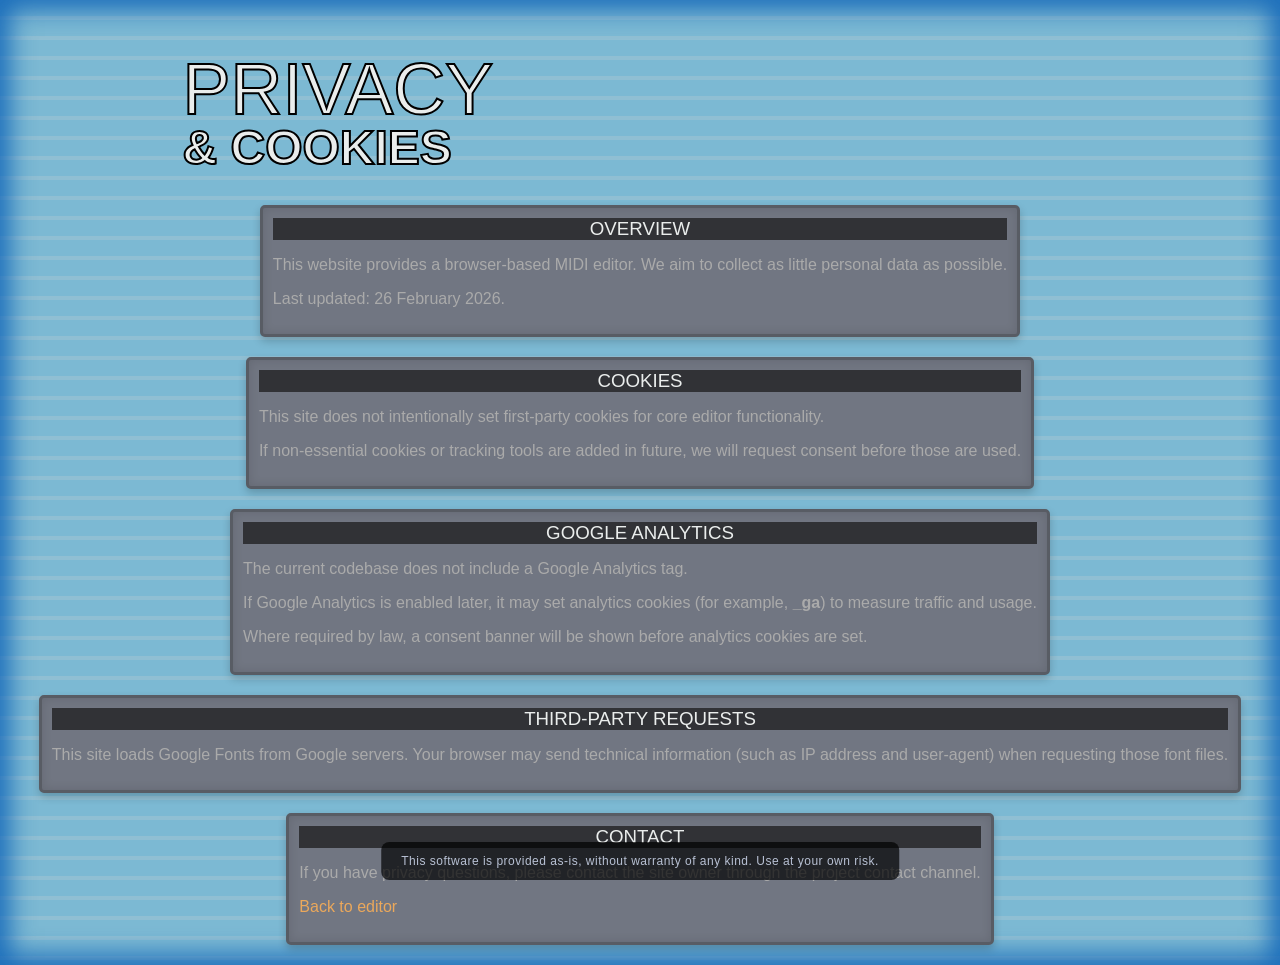
==== privacy.html @ c336a5e3 "feature: priv settings page" ====
<!DOCTYPE html>
<html lang="en">
<head>
    <meta charset="UTF-8">
    <meta name="viewport" content="width=device-width, initial-scale=1.0">
    <title>Privacy & Cookies | Behringer JT-4000M MIDI Editor</title>
    <meta name="description" content="Privacy and cookies information for the Behringer JT-4000M MIDI Editor website.">
    <link rel="stylesheet" href="styles.css">
</head>
<body>
    <div id="main-header">
        <div id="header-block">
            <h1>PRIVACY</h1>
            <h2>&amp; COOKIES</h2>
        </div>
        <div id="header-spacer"></div>
    </div>

    <div id="controls">
        <div class="control-box">
            <h3>OVERVIEW</h3>
            <p>This website provides a browser-based MIDI editor. We aim to collect as little personal data as possible.</p>
            <p>Last updated: 26 February 2026.</p>
        </div>

        <div class="control-box">
            <h3>COOKIES</h3>
            <p>This site does not intentionally set first-party cookies for core editor functionality.</p>
            <p>If non-essential cookies or tracking tools are added in future, we will request consent before those are used.</p>
        </div>

        <div class="control-box">
            <h3>GOOGLE ANALYTICS</h3>
            <p>The current codebase does not include a Google Analytics tag.</p>
            <p>If Google Analytics is enabled later, it may set analytics cookies (for example, <strong>_ga</strong>) to measure traffic and usage.</p>
            <p>Where required by law, a consent banner will be shown before analytics cookies are set.</p>
        </div>

        <div class="control-box">
            <h3>THIRD-PARTY REQUESTS</h3>
            <p>This site loads Google Fonts from Google servers. Your browser may send technical information (such as IP address and user-agent) when requesting those font files.</p>
        </div>

        <div class="control-box">
            <h3>CONTACT</h3>
            <p>If you have privacy questions, please contact the site owner through the project contact channel.</p>
            <p><a class="linkText" href="index.html">Back to editor</a></p>
        </div>
    </div>

    <div id="footer-disclaimer">
        <p>This software is provided as-is, without warranty of any kind. Use at your own risk.</p>
    </div>
</body>
</html>
---- styles.css ----
html {
  height: 100%;
}

body {
    background: repeating-linear-gradient(
        to bottom,
        #7cb9d3 0 16px,
        #90bfd3 16px 32px
    );

    background-size: 100% 20px;
  box-shadow: inset 0 0 25px 10px rgba(10, 96, 182, 0.848);
  min-height: 100vh;
  margin: 0;
  font-family: Helvetica, sans-serif;
  display: flex;
  flex-direction: column;
  align-items: center;
}


/* Striped background now applied to `body` using repeating-linear-gradient above. */

h1 {
  color: #EAEDEC;
  font-family: 'Tourney', sans-serif;
  font-size: 72px;
  margin-bottom: -10px;
  font-weight: 400;
   -webkit-text-stroke: 2px black; /* width and color */
}

h2 {
  color: #EAEDEC;
  font-family: 'libre-franklin', sans-serif;
  font-size: 48px;
  margin-top: 0;
  margin-bottom: 0;
   -webkit-text-stroke: 2px black; /* width and color */
}

h3 {
  color: #EAEDEC;
  text-align: center;
  font-family: 'libre-franklin', sans-serif;
  font-weight: 400;
}

label {
  color: #EAEDEC;
  font-size: 10px;
}

p {
  color: #aaa;
}

/* ************** Start of Footer Styling ******* */
#footer-disclaimer {
  background-color: rgba(0, 0, 0, 0.7);
  padding: 12px 20px;
  border-radius: 8px;
  max-width: 90%;
  text-align: center;
  left: 50%;
  transform: translateX(-50%);
}

#footer-disclaimer p {
  margin: 0;
  font-size: 12px;
  letter-spacing: 0.5px;
  font-family: 'Orbitron', sans-serif;
  color: #b7c0d3;
}

#footer-disclaimer a {
    color: #EBA85B;
    text-decoration: none;
}

#controls a {
    color: #EBA85B;
    text-decoration: none;
}

#controls a:hover {
    text-decoration: underline;
}

@media (max-width: 1200px) {
  #footer-disclaimer {
    position: relative;
    margin: 10px auto 0;
    margin-bottom: 5px;
    transform: none;
    left: auto;
  }
}

@media (min-width: 1201px) {
  #footer-disclaimer {
    position: fixed;
    bottom: 20px;
    z-index: 999;
  }
}

.side-nav a.linkText {
    font-family: Helvetica, sans-serif;
    color: #aaa;
    font-size: 16px;
    /* font-weight: ; */
}
/* ************** Endof Footer Styling ******* */

.guideNote {
  color: #b7c0d3 !important;
}

.nav-note {
    padding: 10px;
    font-family: 'Orbitron', sans-serif;
    font-size: 14px;
    color: #aaa;
    line-height: 1.5;
    justify-content: space-between;
    /* border-top: 1px solid #333; */
    /* margin-top: 20px; */
}

/* ********** HAMBURGER STYLING ******* */
/* Hamburger Button */
.hamburger-menu {
    position: fixed;
    top: 20px;
    right: 15px;
    cursor: pointer;
    z-index: 1001; /* Above everything, except for the slide nav*/
    display: flex;
    flex-direction: column;
    gap: 5px;
}

.bar {
    width: 30px;
    height: 4px;
    background-color: #313236;
    border-radius: 2px;
    transition: background-color 0.3s ease;
}

.hamburger-menu:hover .bar {
    background-color: #4e5262;
    cursor: pointer;
}

/* Slide-out Panel */
.side-nav {
    height: 100%;
    width: 0; /* Hidden by default */
    position: fixed;
    z-index: 1002;
    top: 0;
    right: 0;
    background-color: #262B30;
    overflow-x: hidden;
    transition: 0.2s; /* Smooth slide effect */
    padding-top: 60px;
    box-shadow: -5px 0 15px rgba(0,0,0,0.5);
    color: white;
}

.side-nav a {
    padding: 15px 10px 15px 15px; /* top right bottom left */
    text-decoration: none;
    font-size: 18px;
    color: #aaa;
    display: block;
    font-family: 'Orbitron', sans-serif;
    transition: 0.3s;
    text-align: left;
}

.side-nav a:hover {
    color: #7cb9d3;
}

.side-nav .close-btn {
    position: absolute;
    top: 0px;
    right: 20px;
    font-size: 36px;
}

.side-nav hr {
    border: 0;
    border-top: 1px solid #333;
    margin: 20px;
}

.HambText {
    text-align: center;
    margin-bottom: 10px;
}

/* ********** END OF HAMBURGER STYLING ******* */


/* ********** Start OF ACCORDION STYLING ********** */
.accordion-header {

    background-color: transparent;
    color: #aaa;
    cursor: pointer;
    padding: 15px 25px;
    width: 100%;
    text-align: left;
    border: none;
    outline: none;
    transition: 0.4s;
    font-family: 'Orbitron', sans-serif;
    font-size: 18px;
    border-bottom: 1px solid #333;
}

.accordion-header:hover, .active {
    color: #7cb9d3; /* Highlight color */
}

/* plus/minus icon */
.accordion-header:after {
    content: '\002B'; /* Plus sign */
    float: right;
    margin-left: 5px;
}

.active:after {
    content: "\2212"; /* Minus sign */
}

.accordion-content {
    padding: 0 10px;
    background-color: #222;
    max-height: 0;
    overflow: hidden;
    transition: max-height 0.3s ease-out; /* Smooth slide */
}

.accordion-content p {
    font-size: 14px;
    color: #eee;
    line-height: 1.6;
}

/* ********** END OF ACCORDION STYLING ********** */





#main-header {
    display: flex;
    justify-content: space-around;
    align-items: center; 
    max-width: 1280px;
    width: 100%;
    margin-bottom: 10px;
    padding: 0 10px;
    box-sizing: border-box;
}

#header-block {  /* The main title */
    text-align: left;
    margin-left: 10px;
}

#header-block, #header-spacer {
    width: 300px;
    flex-shrink: 0;
}

/* the black text on the top line */
.outerLabel {
    color: #202020;
}

#controls {
    display: flex;
    flex-wrap: wrap;
    justify-content: center;
    max-width: 1280px;
    padding: 10px;
}

.control-box {
    background-color: #717682;
    border: 3px solid #585c64;
    padding: 10px;
    border-radius: 5px;
    box-shadow: 0 4px 8px rgba(0, 0, 0, 0.2), inset 0 0 10px 1px rgba(0, 0, 0, 0.1);
    min-width: 200px;
    margin: 10px;
}

.control-box h3 {
    margin-top: 0;
    margin-bottom: 12px;
    background-color: #313236;
}

.parameter-row {
    display: flex;
    justify-content: space-between;
    align-items: center;
    margin-bottom: 8px;
}

/* SLIDER STYLING */
input[type="range"] {
    width: 90px; 
    /* writing-mode: vertical-lr; */
    accent-color: #3c496b; 
}

/* --- Tooltip Styling --- */
.tooltip {
    position: relative;
    display: inline-block;
    cursor: help;
}

.tooltip .tooltiptext {
    visibility: hidden;
    width:max-content;
    background-color: #201c13;
    color: #fff;
    text-align: left;
    border-radius: 6px;
    padding: 5px 5px;
    position: absolute;
    z-index: 10;
    bottom: 100%;
    right: 100%;
    margin-left: 10px;
    opacity: 0;
    transition: opacity 0.3s;
}


.tooltip .tooltiptext::after {
    content: "";
    position: absolute;
    bottom: 0%;
    left: -10%;
    border-width: 5px;
    border-style: solid;
    border-color: transparent transparent transparent #201c1300;
}

.tooltip:hover .tooltiptext {
    visibility: visible;
    opacity: 1;
}

/* --- End of Tooltip Styling --- */

/* Styling for the MIDI output selection box */
#midi-output-select {
    width: 250px;
    background-color: #262B30;
    color: #51E7FF;
    font-family: 'VT323', monospace;
    font-size: 1.2em;
    border: 5px solid #313236;
    box-shadow: 0 4px 8px rgba(0, 0, 0, 0.2), inset 0 0 10px 1px rgba(0, 0, 0, 0.1);
    padding: 5px;
    border-radius: 5px;
}

/* Centering the MIDI device selection */
#midi-status {
    display: flex;
    flex-direction: column; /* Stack the label and select box vertically */
    align-items: center; /* Center the stacked items horizontally */
    margin-top: 20px;
}

/* Add space below the label within the MIDI status block */
#midi-status label {
    margin-bottom: 8px;
}

#patch-controls {
    display: flex;
    gap: 15px;
    margin-right: 10px;
    flex-shrink: 0;
}

input[type="checkbox"] {
    accent-color: #3C496B; /* Replace with your preferred hex color */
    width: 16px;
    height: 16px;
    cursor: pointer;
}

.envelope-diagram {
    display: block;      /* Required for margin: auto to work */
    margin-left: auto;
    margin-right: auto;
    width: 70%;        /* Makes the image span the width of the control box */
    height: auto;       /* Maintains aspect ratio */
    margin-bottom: 15px; /* Space between image and the "VCA EG" text */
    border-radius: 4px; /* Optional: matches your box styling */
    opacity: 0.9;       /* Optional: softens the image to match the UI */
}

.wavs-diagram {
    display: block;      /* Required for margin: auto to work */
    margin-left: auto;
    margin-right: auto;
    width: 100%;        /* Makes the image span the width of the control box */
    height: auto;       /* Maintains aspect ratio */
    margin-bottom: 10px; /* Space between image and the "VCA EG" text */
    border-radius: 4px; /* Optional: matches your box styling */
    opacity: 0.9;       /* Optional: softens the image to match the UI */
}

.side-nav .wavs-diagram {
    width: 70%;
    margin-top: 10px;
    margin-bottom: 10px;
}

.vca-diagram {
    display: block;      /* Required for margin: auto to work */
    margin-left: auto;
    margin-right: auto;
    width: 100%;        /* Makes the image span the width of the control box */
    height: auto;       /* Maintains aspect ratio */
    margin-bottom: 10px; /* Space between image and the "VCA EG" text */
    border-radius: 4px; /* Optional: matches your box styling */
    opacity: 0.9;       /* Optional: softens the image to match the UI */
}

.filter-diagram {
    display: block;      /* Required for margin: auto to work */
    margin-left: auto;
    margin-right: auto;
    width: 100%;        /* Makes the image span the width of the control box */
    height: auto;       /* Maintains aspect ratio */
    margin-bottom: 10px; /* Space between image and the "VCA EG" text */
    border-radius: 4px; /* Optional: matches your box styling */
    opacity: 0.9;       /* Optional: softens the image to match the UI */
}



.patch-button-group {
    display: flex;
    flex-direction: column;
    align-items: center;
    margin-left: 30px;
}

.patch-button-group label {
    margin-bottom: 8px;
}

/* Style for the buttons themselves */
#init-patch-button, #random-patch-button {
    background-color: #313236;
    color: #ebe1d7;
    font-family: 'VT323', monospace;
    font-size: 1.2em;
    border: 5px solid #313236; 
    box-shadow: 0 4px 8px rgba(0, 0, 0, 0.2), inset 0 0 10px 1px rgba(0, 0, 0, 0.1);
    padding: 5px 10px;
    border-radius: 5px;
    cursor: pointer;
    transition: background-color 0.1s;
}

#init-patch-button:hover, #random-patch-button:hover {
    background-color: #349db4; 
}

/* New style to highlight the active OSC2 PWM control */
.active-control {
    /* Apply underline */
    text-decoration: underline;
    /* You might also want to change the color for emphasis */
    color: #EBA85B !important; 
}

/* ******************START OF WAVE MARKER STYLES ******************** */
/* Container for the image and the line */
.wave-display-container {
    position: relative;
    display: inline-block;
    width: 100%;
}

.wave-diagram {
    display: block;
    width: 100%; /* Adjust as needed */
    height: auto;
}

/* The white highlight line */
.wave-marker {
    position: absolute;
    bottom: 5px; /* near the bottom of image */
    height: 3px;
    width: 30% !important;
    background-color: #9CA0A8;
    /* box-shadow: 0 0 5px rgba(255, 255, 255, 0.3); */
    /* transition: all 0.2s ease; Smooth sliding movement */
    display: none; /* Hidden by default (Off state) */
}
/* ******************END OF WAVE MARKER STYLES ******************** */

/* --- NEW MEDIA QUERY FOR MOBILE VIEW --- */
@media (max-width: 768px) {

    /* Floating Screen bar */
    #midi-status {
        position: fixed; /* Makes it float relative to the viewport */
        top: 0;
        left: 0;
        width: 100%;
        z-index: 1000; 
        
        /* Compact/Horizontal layout */
        display: flex; 
        flex-direction: row; 
        justify-content: center;
        gap: 20px;
        align-items: center;
        
        /* Appearance */
        background-color: #717682;
        box-shadow: 0 4px 10px rgba(0, 0, 0, 0.5);
        padding: 10px 0; 
        margin: 0;
    }

    /* Hide the MIDI device label on mobile to save space on the floating bar */
    #midi-status label {
        display: none;
    }

    body {
        padding-top: 40px;
    }
    
    /* 1. Stack the three main header sections vertically */
    #main-header {
        flex-direction: column;
        /* Remove space-around and use flex-start for a tight stack, 
           then center the content within the header */
        justify-content: flex-start; 
        align-items: center; /* Center the entire header block */
        padding: 10px 0; /* Add some vertical padding */
    }

    /* 2. Ensure each block is full width (or nearly full) and centered */
    #header-block,
    /* #midi-status, */
    #patch-controls {
        width: 90%; /* Take up the full width of the main-header */
        margin: 10px 0; /* Add vertical spacing between stacked elements */
        text-align: center; /* Center text inside the header block */
        
        /* Optional: Center the button groups horizontally within their block */
        display: flex;
        flex-direction: column;
        align-items: center;
    }
    
    /* 3. Adjust specific inner elements to ensure they stack/center correctly */
    
    /* Center the buttons within the patch-controls group */
    #patch-controls {
        flex-direction: row;
        gap: 15px; /* Remove horizontal gap when stacked */
        justify-content: center; /* <<< THIS IS THE CRITICAL ADDITION */
        width: 100%;
    }
    
    /* Center the individual button groups and add vertical margin */
    .patch-button-group {
        margin: 0; 
        width: auto; /* Allow content to dictate width */
    }
}
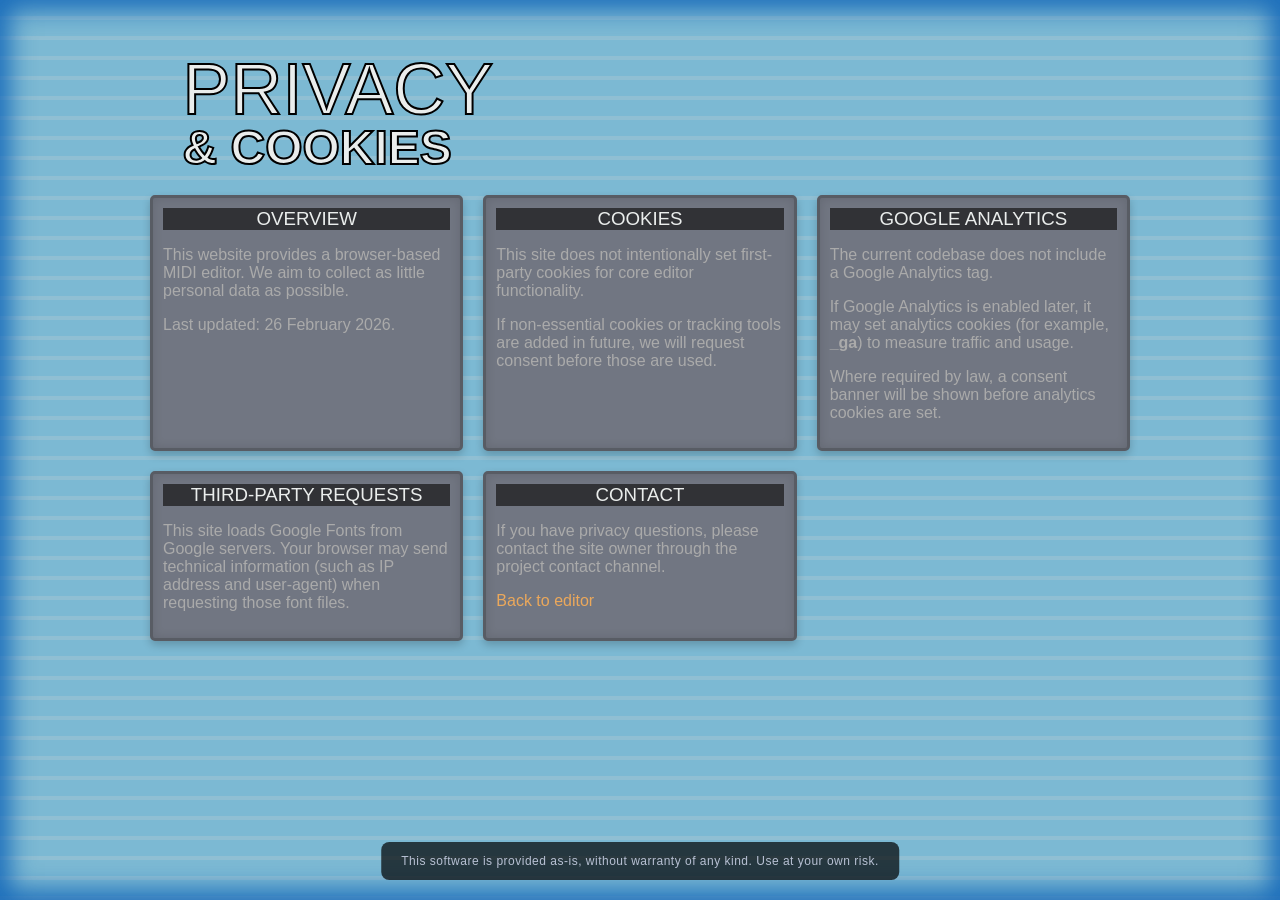
==== commit 7550f1bf: "styles: privacy page" ====
--- a/privacy.html
+++ b/privacy.html
@@ -7,7 +7,7 @@
     <meta name="description" content="Privacy and cookies information for the Behringer JT-4000M MIDI Editor website.">
     <link rel="stylesheet" href="styles.css">
 </head>
-<body>
+<body class="privacy-page">
     <div id="main-header">
         <div id="header-block">
             <h1>PRIVACY</h1>
--- a/styles.css
+++ b/styles.css
@@ -308,6 +308,22 @@
     margin-top: 0;
     margin-bottom: 12px;
     background-color: #313236;
+}
+
+body.privacy-page #controls {
+    display: grid;
+    grid-template-columns: repeat(auto-fit, minmax(280px, 1fr));
+    width: 100%;
+    max-width: 1000px;
+    gap: 20px;
+    box-sizing: border-box;
+}
+
+body.privacy-page .control-box {
+    width: 100%;
+    min-width: 0;
+    margin: 0;
+    box-sizing: border-box;
 }
 
 .parameter-row {
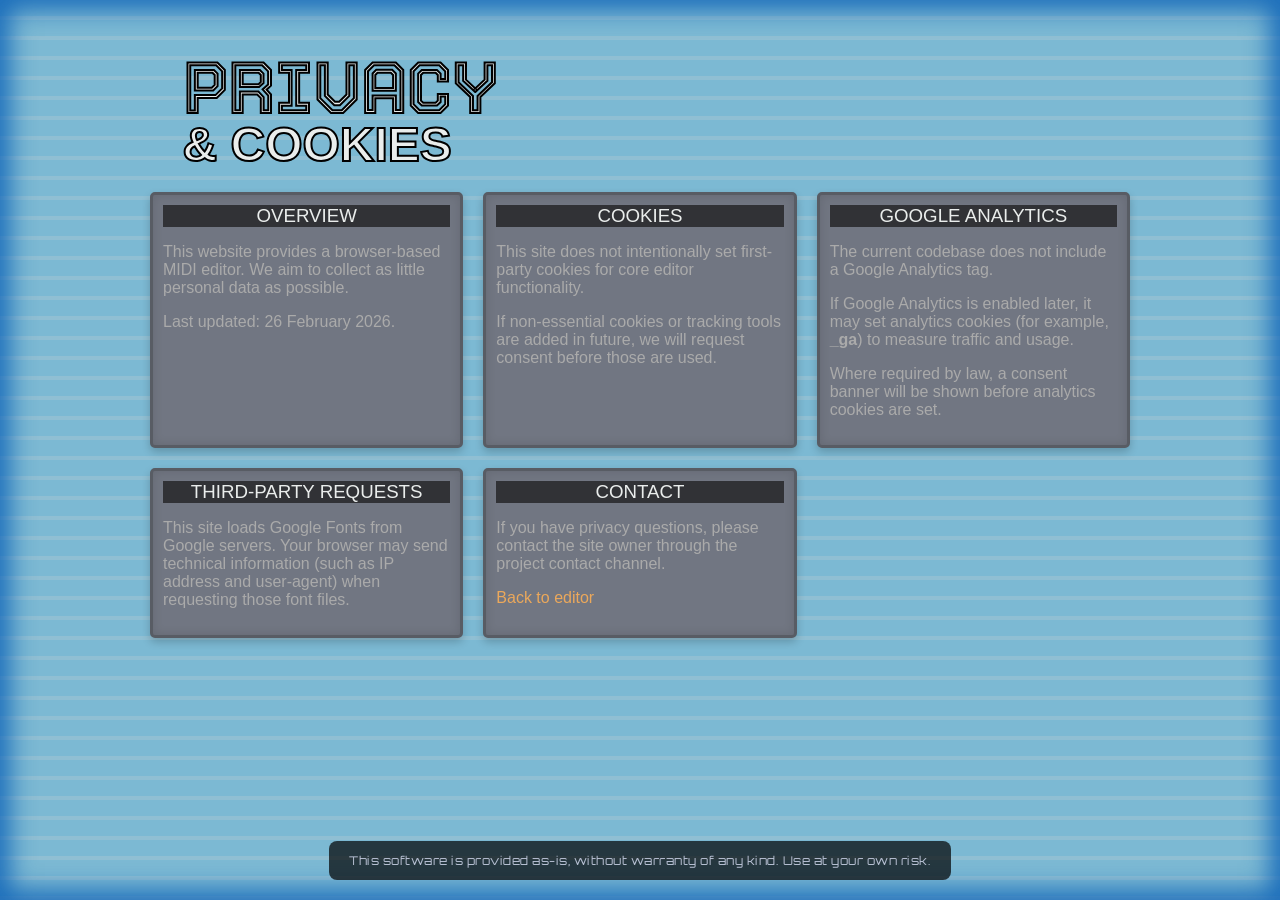
==== commit f95ca288: "styles: privacy page favicon" ====
--- a/privacy.html
+++ b/privacy.html
@@ -6,6 +6,12 @@
     <title>Privacy & Cookies | Behringer JT-4000M MIDI Editor</title>
     <meta name="description" content="Privacy and cookies information for the Behringer JT-4000M MIDI Editor website.">
     <link rel="stylesheet" href="styles.css">
+    <link rel="stylesheet" href="https://fonts.googleapis.com/css2?family=Orbitron&family=VT323&display=swap">
+    <link rel="stylesheet" href="https://fonts.googleapis.com/css2?family=Libre+Franklin:ital,wght@0,100..900;1,100..900&family=Tourney:ital,wght@0,100..900;1,100..900&display=swap">
+    <link rel="apple-touch-icon" sizes="180x180" href="favicon/apple-touch-icon.png">
+    <link rel="icon" type="image/png" sizes="32x32" href="favicon/favicon-32x32.png">
+    <link rel="icon" type="image/png" sizes="16x16" href="favicon/favicon-16x16.png">
+    <link rel="manifest" href="favicon/site.webmanifest">
 </head>
 <body class="privacy-page">
     <div id="main-header">
